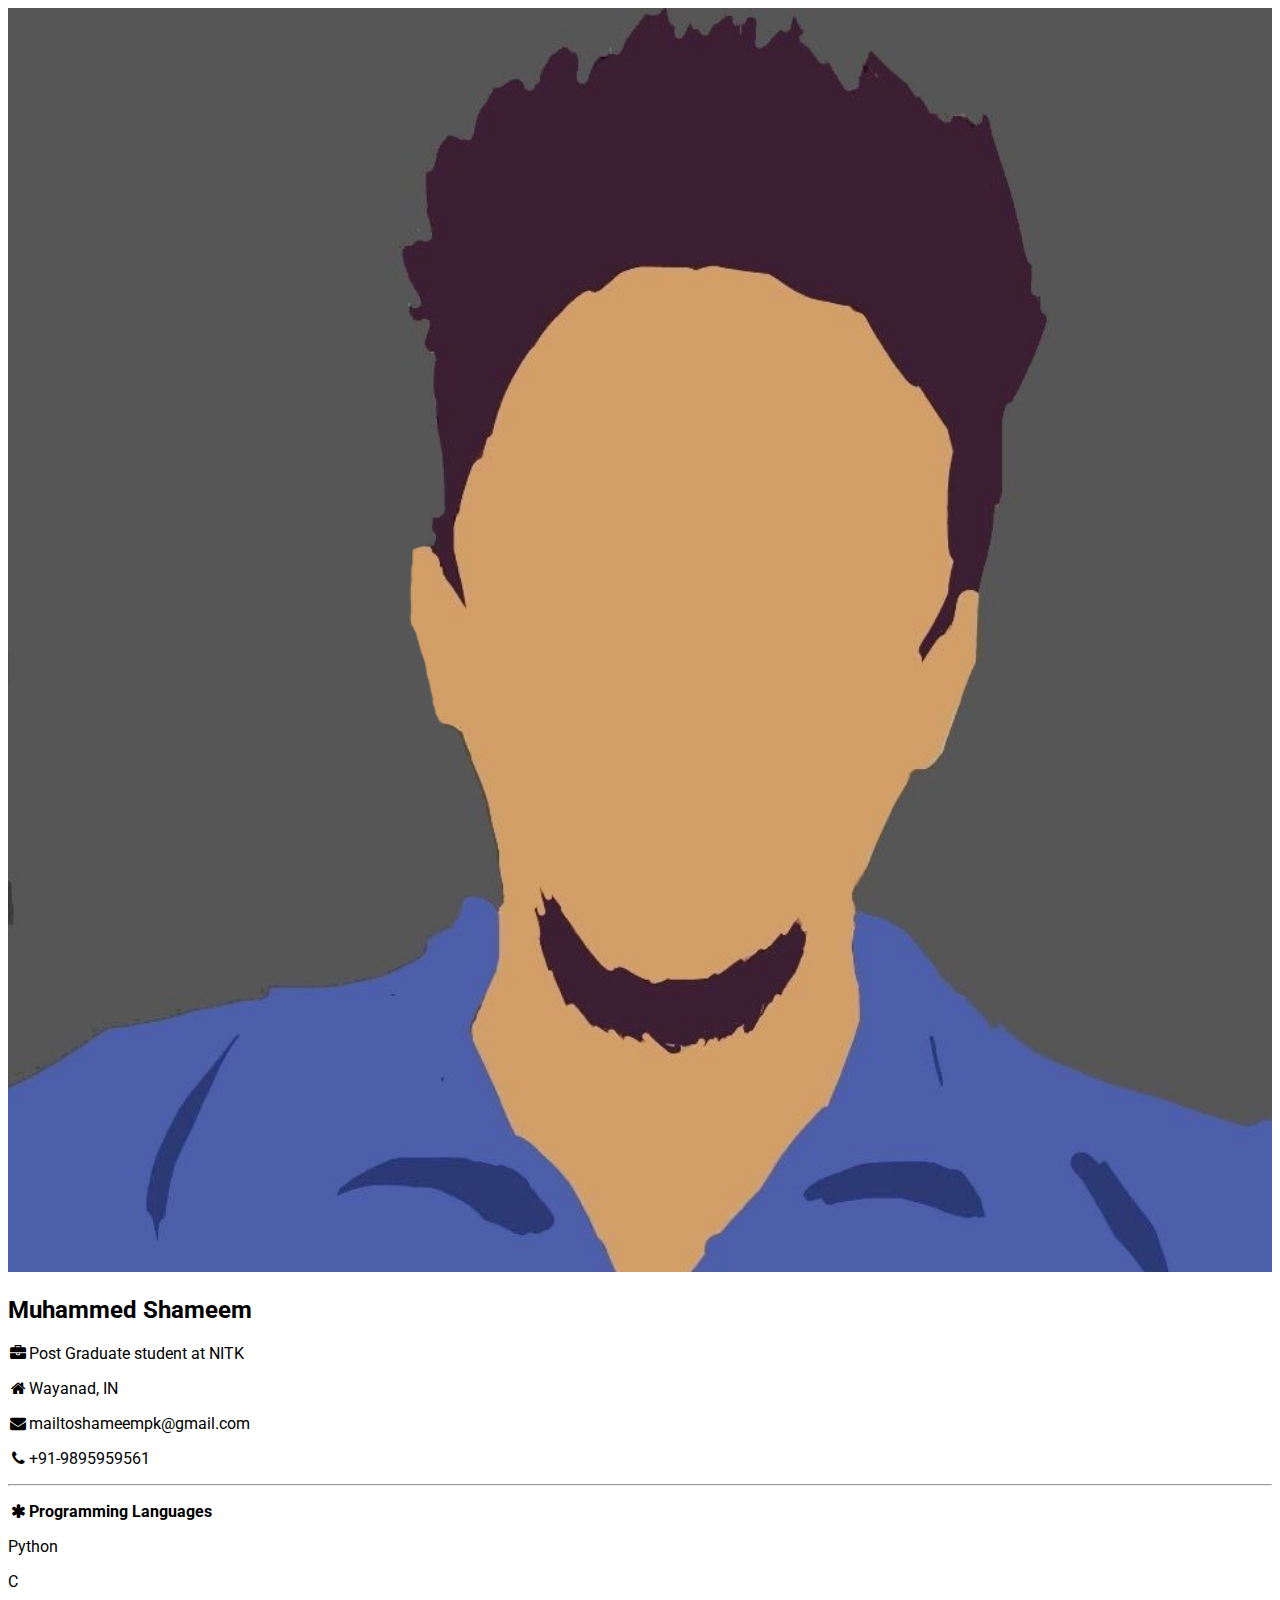
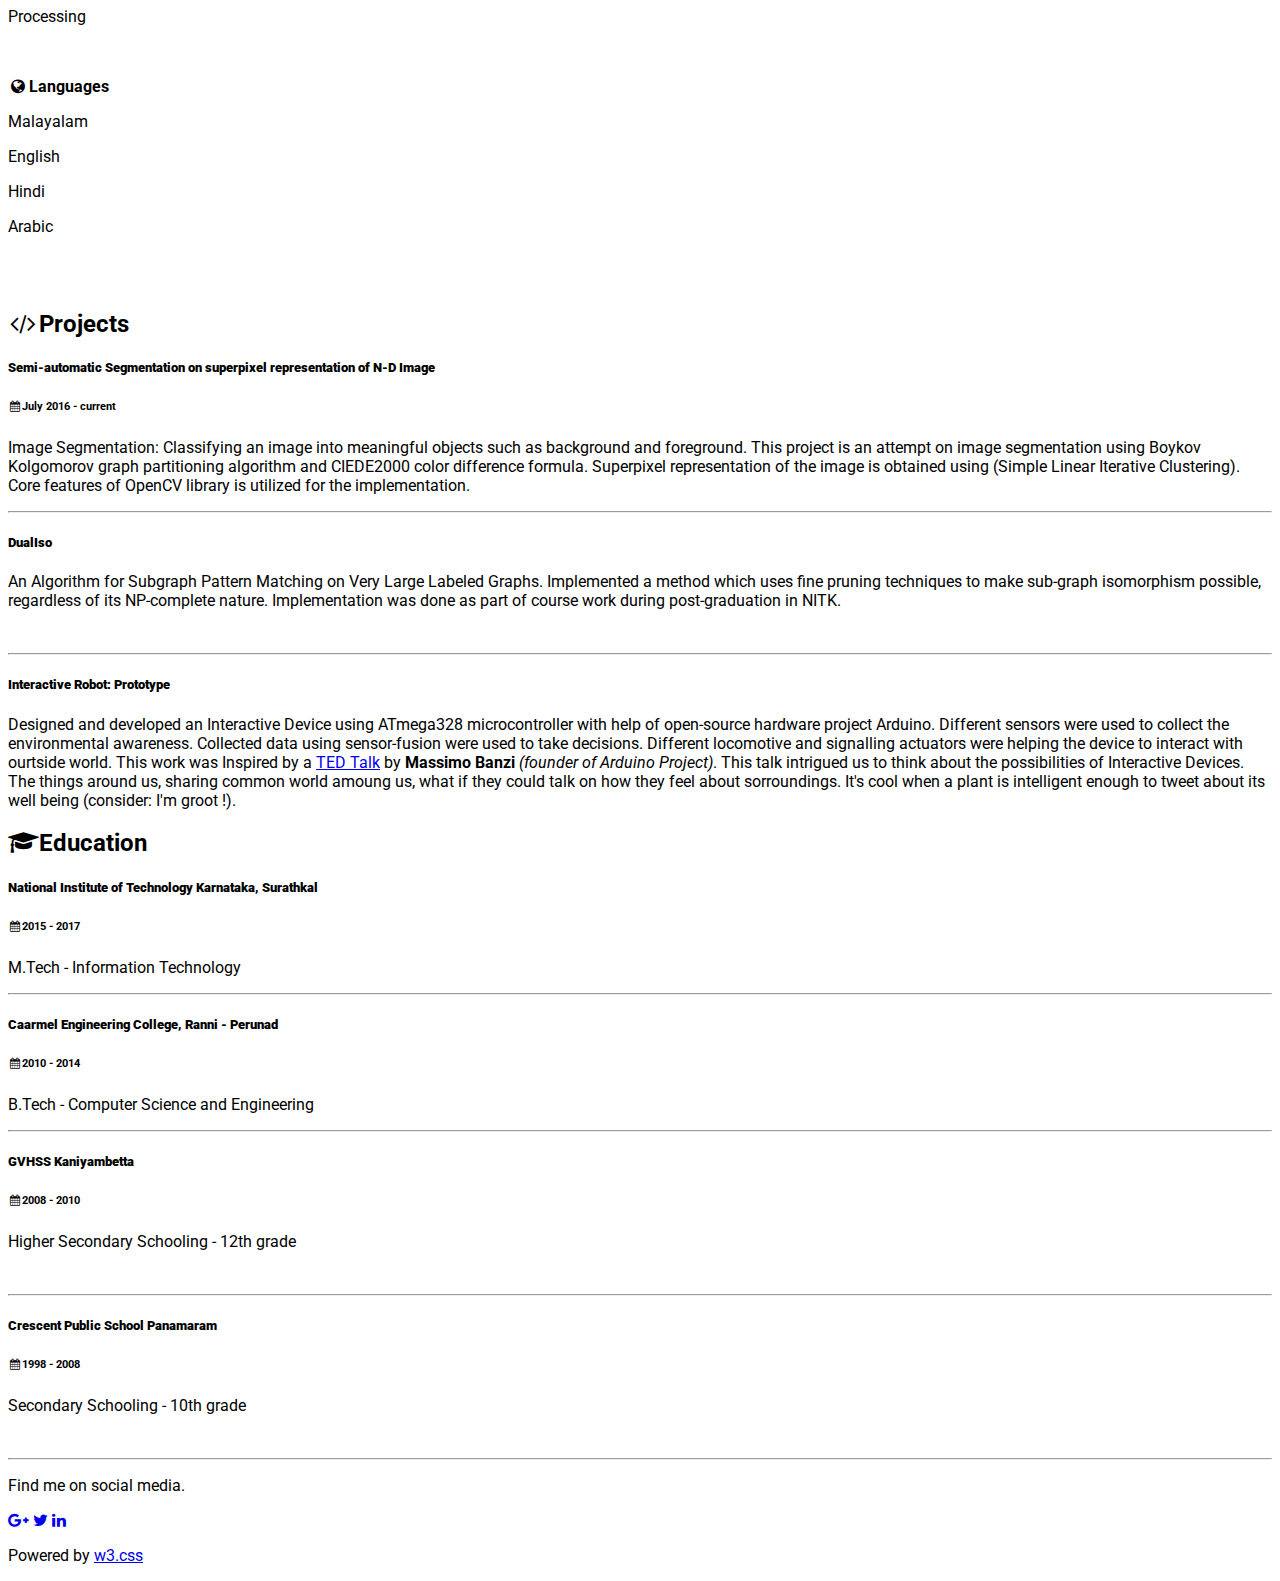
==== resume.html @ f73eeb13 "[Add] Resume Page" ====
<!DOCTYPE html>
<html>
<title>Muhammed Shameem | Curriculum vitae</title>
<meta charset="UTF-8">
<meta name="viewport" content="width=device-width, initial-scale=1">
<link rel="stylesheet" href="https://www.w3schools.com/lib/w3.css">
<link rel='stylesheet' href='https://fonts.googleapis.com/css?family=Roboto'>
<link rel="stylesheet" href="https://cdnjs.cloudflare.com/ajax/libs/font-awesome/4.7.0/css/font-awesome.min.css">
<style>
html,body,h1,h2,h3,h4,h5,h6 {font-family: "Roboto", sans-serif}
</style>
<body class="w3-light-grey">

<!-- Page Container -->
<div class="w3-content w3-margin-top" style="max-width:1400px;">

  <!-- The Grid -->
  <div class="w3-row-padding">
  
    <!-- Left Column -->
    <div class="w3-third">
    
      <div class="w3-white w3-text-grey w3-card-4">
        <div class="w3-display-container">
          <img src="images/dp.jpg" style="width:100%" alt="Avatar">
          <div class="w3-display-bottomleft w3-container w3-text-black">
            <h2>Muhammed Shameem</h2>
          </div>
        </div>
        <div class="w3-container">
          <p><i class="fa fa-briefcase fa-fw w3-margin-right w3-large w3-text-teal"></i>Post Graduate student at NITK</p>
          <p><i class="fa fa-home fa-fw w3-margin-right w3-large w3-text-teal"></i>Wayanad, IN</p>
          <p><i class="fa fa-envelope fa-fw w3-margin-right w3-large w3-text-teal"></i>mailtoshameempk@gmail.com</p>
          <p><i class="fa fa-phone fa-fw w3-margin-right w3-large w3-text-teal"></i>+91-9895959561</p>
          <hr>

          <p class="w3-large"><b><i class="fa fa-asterisk fa-fw w3-margin-right w3-text-teal"></i>Programming Languages</b></p>
          <p>Python</p>
          <div class="w3-progress-container w3-round-xlarge w3-small">
            <div class="w3-progressbar w3-round-xlarge w3-teal" style="width:90%">
              <div class="w3-center w3-text-white"></div>
            </div>
          </div>
          <p>C</p>
          <div class="w3-progress-container w3-round-xlarge w3-small">
            <div class="w3-progressbar w3-round-xlarge w3-teal" style="width:80%">
              <div class="w3-center w3-text-white"></div>
            </div>
          </div>
          <p>Processing</p>
          <div class="w3-progress-container w3-round-xlarge w3-small">
            <div class="w3-progressbar w3-round-xlarge w3-teal" style="width:75%">
              <div class="w3-center w3-text-white"></div>
            </div>
          </div>
          <!-- <p>Media</p>
          <div class="w3-progress-container w3-round-xlarge w3-small">
            <div class="w3-progressbar w3-round-xlarge w3-teal" style="width:50%">
              <div class="w3-center w3-text-white">50%</div>
            </div>
          </div> -->
          <br>

          <p class="w3-large w3-text-theme"><b><i class="fa fa-globe fa-fw w3-margin-right w3-text-teal"></i>Languages</b></p>
           <p>Malayalam</p>
          <div class="w3-progress-container w3-round-xlarge">
            <div class="w3-progressbar w3-round-xlarge w3-teal" style="width:100%"></div>
          </div>
          <p>English</p>
          <div class="w3-progress-container w3-round-xlarge">
            <div class="w3-progressbar w3-round-xlarge w3-teal" style="width:99%"></div>
          </div>
          <p>Hindi</p>
          <div class="w3-progress-container w3-round-xlarge">
            <div class="w3-progressbar w3-round-xlarge w3-teal" style="width:60%"></div>
          </div>
          <p>Arabic</p>
          <div class="w3-progress-container w3-round-xlarge">
            <div class="w3-progressbar w3-round-xlarge w3-teal" style="width:25%"></div>
          </div>
          <br>
        </div>
      </div><br>

    <!-- End Left Column -->
    </div>

    <!-- Right Column -->
    <div class="w3-twothird">
    
      <div class="w3-container w3-card-2 w3-white w3-margin-bottom">
        <h2 class="w3-text-grey w3-padding-16"><i class="fa fa-code fa-fw w3-margin-right w3-xxlarge w3-text-teal"></i>Projects</h2>
        
        <div class="w3-container">
          <h5 class="w3-opacity"><b>Semi-automatic Segmentation on superpixel representation of N-D Image </b></h5>
          <h6 class="w3-text-teal"><i class="fa fa-calendar fa-fw w3-margin-right"></i>July 2016 - current</h6>
          <p>Image Segmentation: Classifying an image into meaningful objects such as background and foreground. This project is an attempt on image segmentation using Boykov Kolgomorov graph partitioning algorithm and CIEDE2000 color difference formula. Superpixel
          representation of the image is obtained using (Simple Linear Iterative Clustering). Core features of OpenCV library is utilized for the 
          implementation. </p>
          <hr>
        </div>

        <div class="w3-container">
          <h5 class="w3-opacity"><b>DualIso </b></h5>
          <!-- <h6 class="w3-text-teal"><i class="fa fa-calendar fa-fw w3-margin-right"></i>Jun 2010 - Mar 2012</h6> -->
          <p>An Algorithm for Subgraph Pattern Matching on Very Large Labeled Graphs. Implemented a method which uses fine pruning techniques to make sub-graph isomorphism possible, regardless of its NP-complete nature. Implementation was done as part of course work during post-graduation in NITK.
        </p><br>
          <hr>
        </div>
      

        <div class="w3-container">
          <h5 class="w3-opacity"><b>Interactive Robot: Prototype</b></h5>
          <!-- <h6 class="w3-text-teal"><i class="fa fa-calendar fa-fw w3-margin-right"></i>Jan 2015 - <span class="w3-tag w3-teal w3-round">Current</span></h6> -->
          <p>Designed and developed an Interactive Device using ATmega328 microcontroller with help of open-source hardware project Arduino. Different sensors were used to collect the environmental awareness. Collected data using sensor-fusion were used to take decisions. Different locomotive and signalling actuators were helping the device to interact with ourtside world. This work was Inspired by a <a href="http://www.ted.com/talks/massimo_banzi_how_arduino_is_open_sourcing_imagination">TED Talk</a> by <b>Massimo Banzi</b><i> (founder of Arduino Project)</i>. This talk intrigued us to think about the possibilities of Interactive Devices. The things around us, sharing common world amoung us, what if they could talk on how they feel about sorroundings. It's cool when a plant is intelligent enough to tweet about its well being (consider: I'm groot !).  
      </p>
        </div>
        </div>


      <div class="w3-container w3-card-2 w3-white">
        <h2 class="w3-text-grey w3-padding-16"><i class="fa fa-graduation-cap fa-fw w3-margin-right w3-xxlarge w3-text-teal"></i>Education</h2>
        <div class="w3-container">
          <h5 class="w3-opacity"><b>National Institute of Technology Karnataka, Surathkal</b></h5>
          <h6 class="w3-text-teal"><i class="fa fa-calendar fa-fw w3-margin-right"></i>2015 - 2017</h6>
          <p>M.Tech - Information Technology</p>
          <hr>
        </div>
        <div class="w3-container">
          <h5 class="w3-opacity"><b>Caarmel Engineering College, Ranni - Perunad</b></h5>
          <h6 class="w3-text-teal"><i class="fa fa-calendar fa-fw w3-margin-right"></i>2010 - 2014</h6>
          <p>B.Tech - Computer Science and Engineering</p>
          <hr>
        </div>
        <div class="w3-container">
          <h5 class="w3-opacity"><b>GVHSS Kaniyambetta</b></h5>
          <h6 class="w3-text-teal"><i class="fa fa-calendar fa-fw w3-margin-right"></i>2008 - 2010</h6>
          <p>Higher Secondary Schooling - 12th grade</p><br>
          <hr>
        </div>
        <div class="w3-container">
          <h5 class="w3-opacity"><b>Crescent Public School Panamaram</b></h5>
          <h6 class="w3-text-teal"><i class="fa fa-calendar fa-fw w3-margin-right"></i>1998 - 2008</h6>
          <p>Secondary Schooling - 10th grade</p><br>
          <hr>
        </div>

      </div>

    <!-- End Right Column -->
    </div>
    
  <!-- End Grid -->
  </div>
  
  <!-- End Page Container -->
</div>

<footer class="w3-container w3-teal w3-center w3-margin-top">
  <p>Find me on social media.</p>
  <!-- <i class="fa fa-facebook-official w3-hover-text-indigo w3-large"></i> -->
  <!-- <i class="fa fa-instagram w3-hover-text-purple w3-large"></i> -->
  <!-- <i class="fa fa-snapchat w3-hover-text-yellow w3-large"></i> -->
  <!-- <i class="fa fa-pinterest-p w3-hover-text-red w3-large"></i> -->

  <a href="https://plus.google.com/u/0/+MuhammedShameemPK"><i class="fa fa-google-plus w3-hover-text-light-blue w3-large"></i></a>
  <a href="https://twitter.com/shamem0"><i class="fa fa-twitter w3-hover-text-light-blue w3-large"></i></a>
  <a href="https://www.linkedin.com/in/muhammed-shameem-64466234"><i class="fa fa-linkedin w3-hover-text-indigo w3-large"></i></a>
  <p>Powered by <a href="https://www.w3schools.com/w3css/default.asp" target="_blank">w3.css</a></p>
</footer>

</body>
</html>
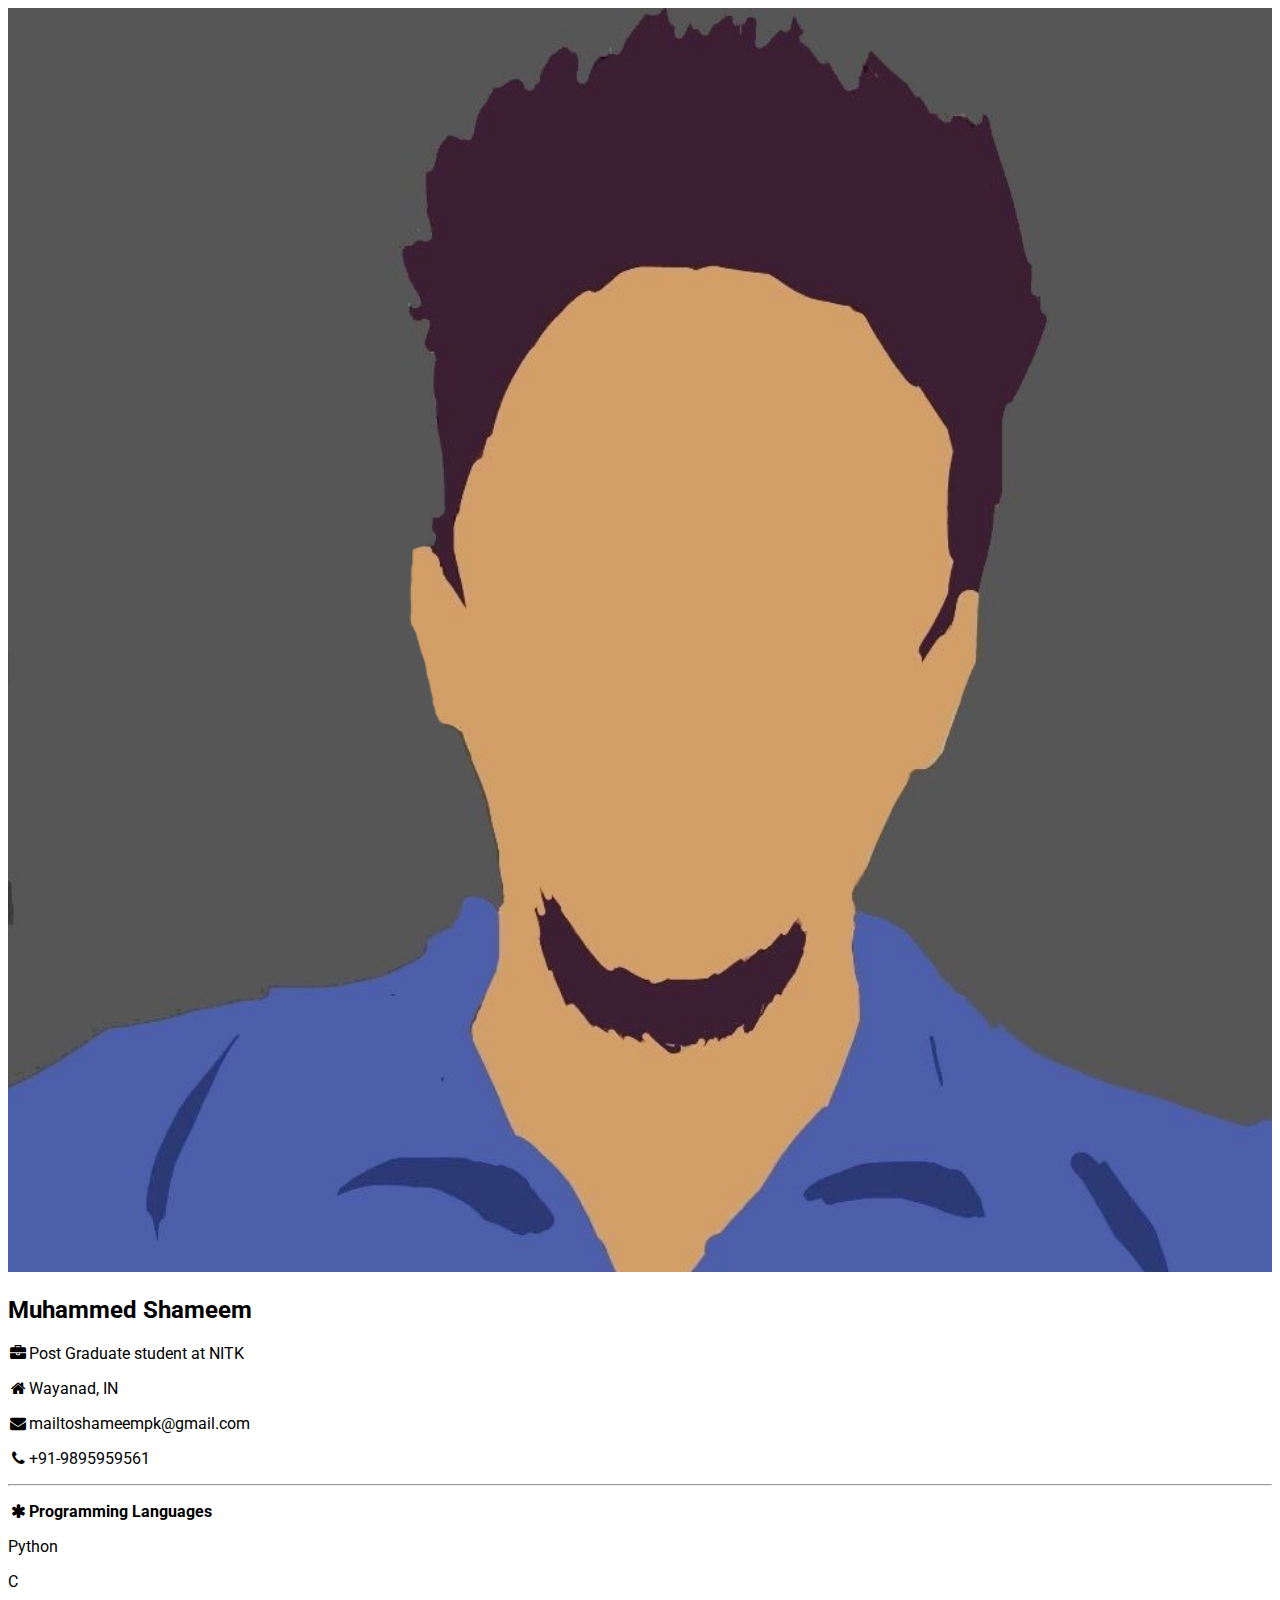
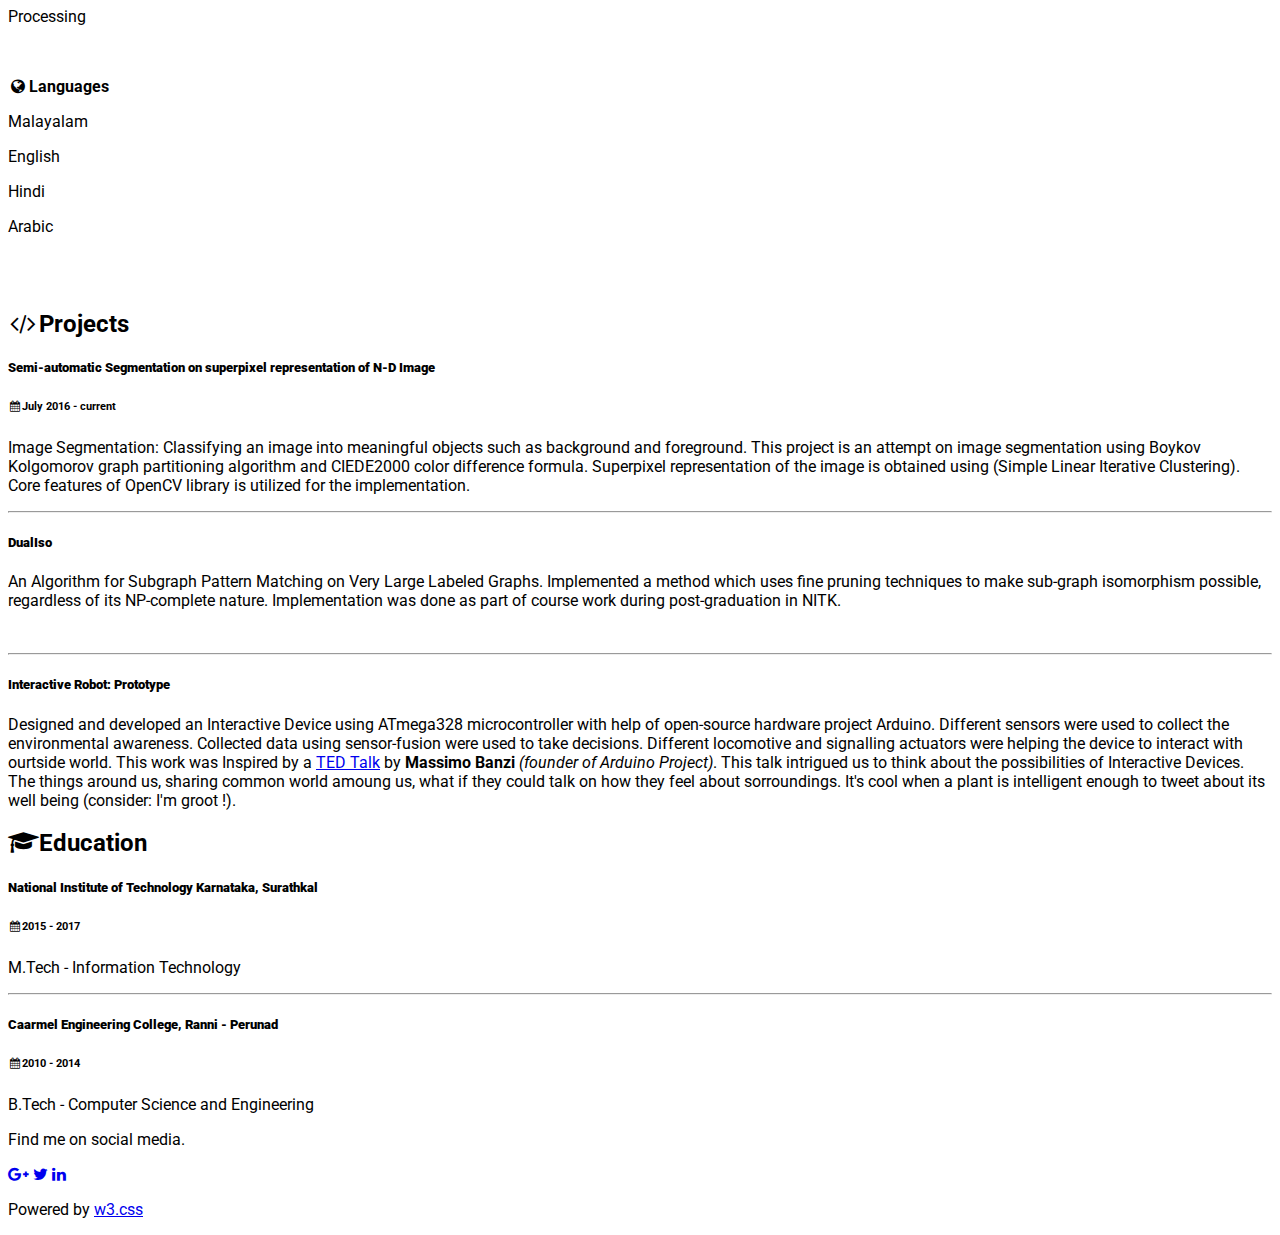
==== commit 90e114cd: "[Edit] removes school education details" ====
--- a/resume.html
+++ b/resume.html
@@ -130,19 +130,8 @@
           <h5 class="w3-opacity"><b>Caarmel Engineering College, Ranni - Perunad</b></h5>
           <h6 class="w3-text-teal"><i class="fa fa-calendar fa-fw w3-margin-right"></i>2010 - 2014</h6>
           <p>B.Tech - Computer Science and Engineering</p>
-          <hr>
+          <!-- <hr> -->
         </div>
-        <div class="w3-container">
-          <h5 class="w3-opacity"><b>GVHSS Kaniyambetta</b></h5>
-          <h6 class="w3-text-teal"><i class="fa fa-calendar fa-fw w3-margin-right"></i>2008 - 2010</h6>
-          <p>Higher Secondary Schooling - 12th grade</p><br>
-          <hr>
-        </div>
-        <div class="w3-container">
-          <h5 class="w3-opacity"><b>Crescent Public School Panamaram</b></h5>
-          <h6 class="w3-text-teal"><i class="fa fa-calendar fa-fw w3-margin-right"></i>1998 - 2008</h6>
-          <p>Secondary Schooling - 10th grade</p><br>
-          <hr>
         </div>
 
       </div>
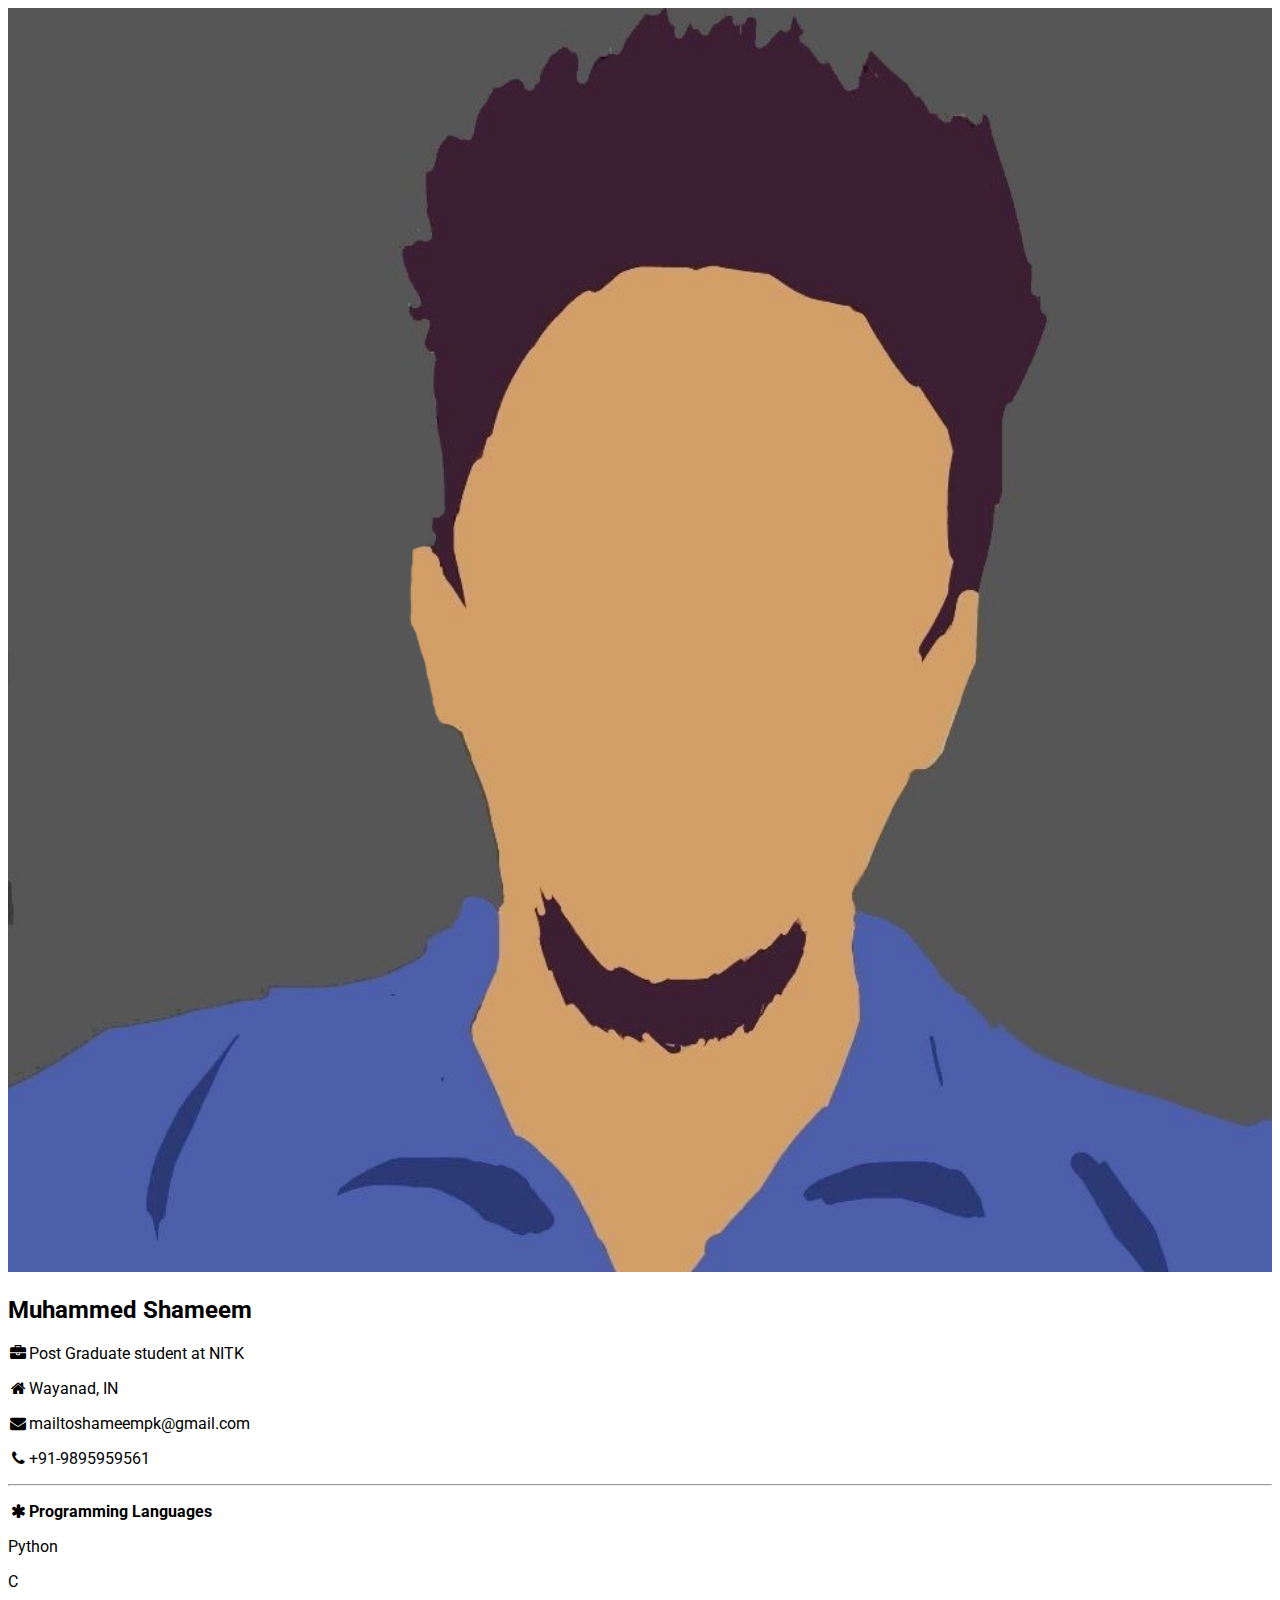
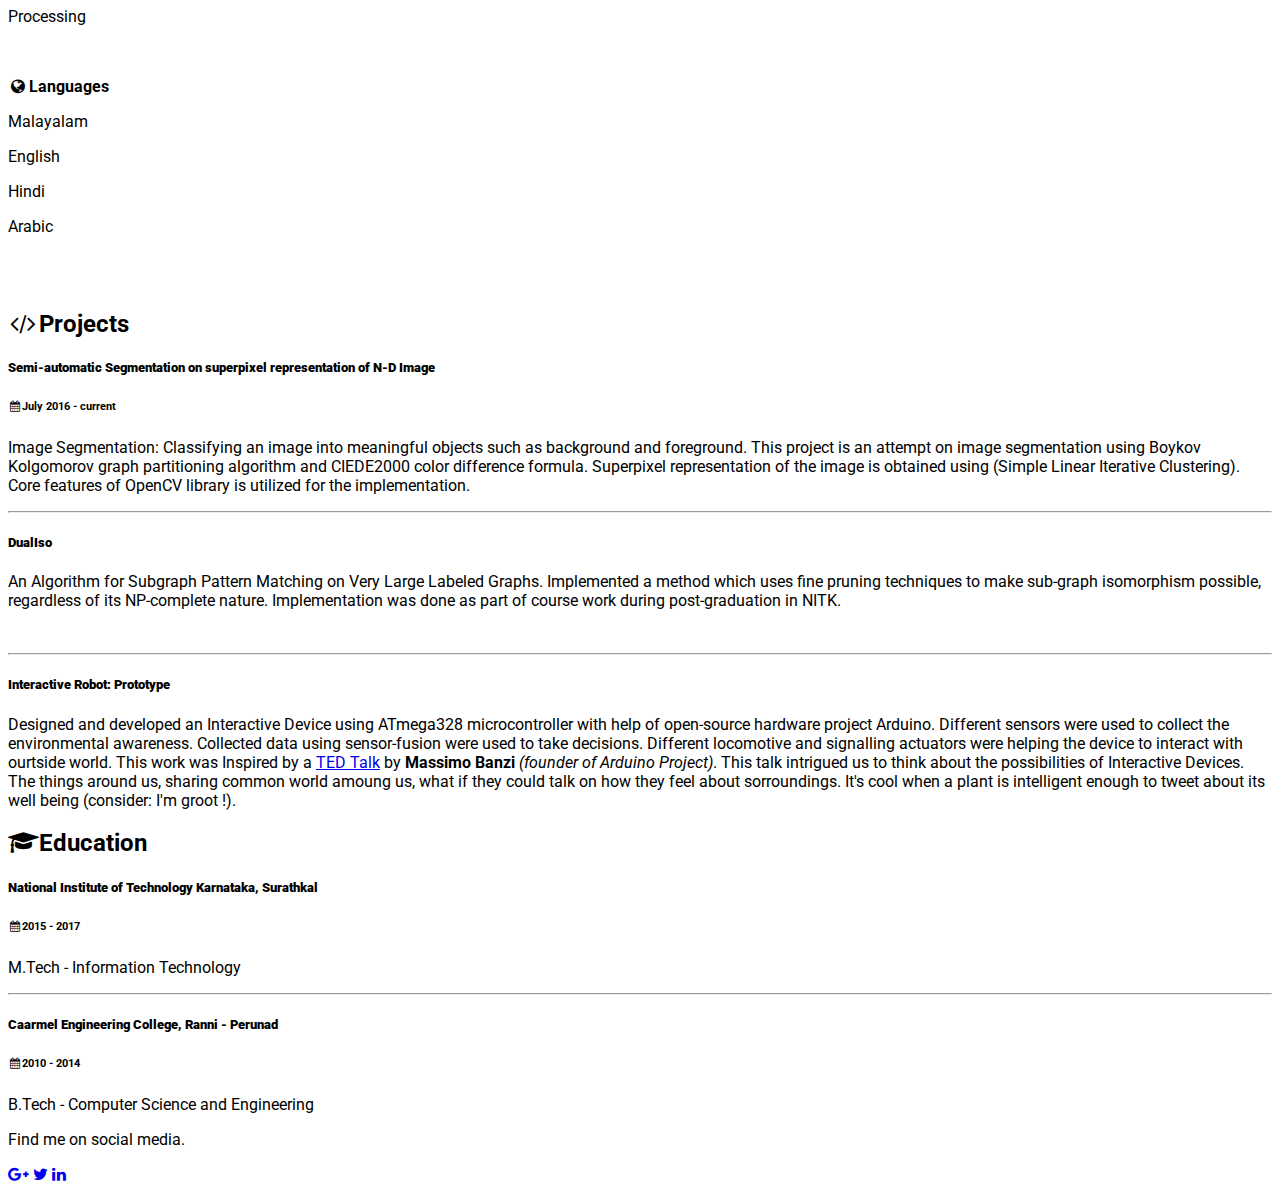
==== commit 16fb33e4: "[Add] New index page" ====
--- a/resume.html
+++ b/resume.html
@@ -152,10 +152,10 @@
   <!-- <i class="fa fa-snapchat w3-hover-text-yellow w3-large"></i> -->
   <!-- <i class="fa fa-pinterest-p w3-hover-text-red w3-large"></i> -->
 
-  <a href="https://plus.google.com/u/0/+MuhammedShameemPK"><i class="fa fa-google-plus w3-hover-text-light-blue w3-large"></i></a>
+  <a href="https://plus.google.com/u/0/+MuhammedShameemPK"><i class="fa fa-google-plus w3-hover-text-light-red w3-large"></i></a>
   <a href="https://twitter.com/shamem0"><i class="fa fa-twitter w3-hover-text-light-blue w3-large"></i></a>
   <a href="https://www.linkedin.com/in/muhammed-shameem-64466234"><i class="fa fa-linkedin w3-hover-text-indigo w3-large"></i></a>
-  <p>Powered by <a href="https://www.w3schools.com/w3css/default.asp" target="_blank">w3.css</a></p>
+  <!-- <p>Powered by <a href="https://www.w3schools.com/w3css/default.asp" target="_blank">w3.css</a></p> -->
 </footer>
 
 </body>
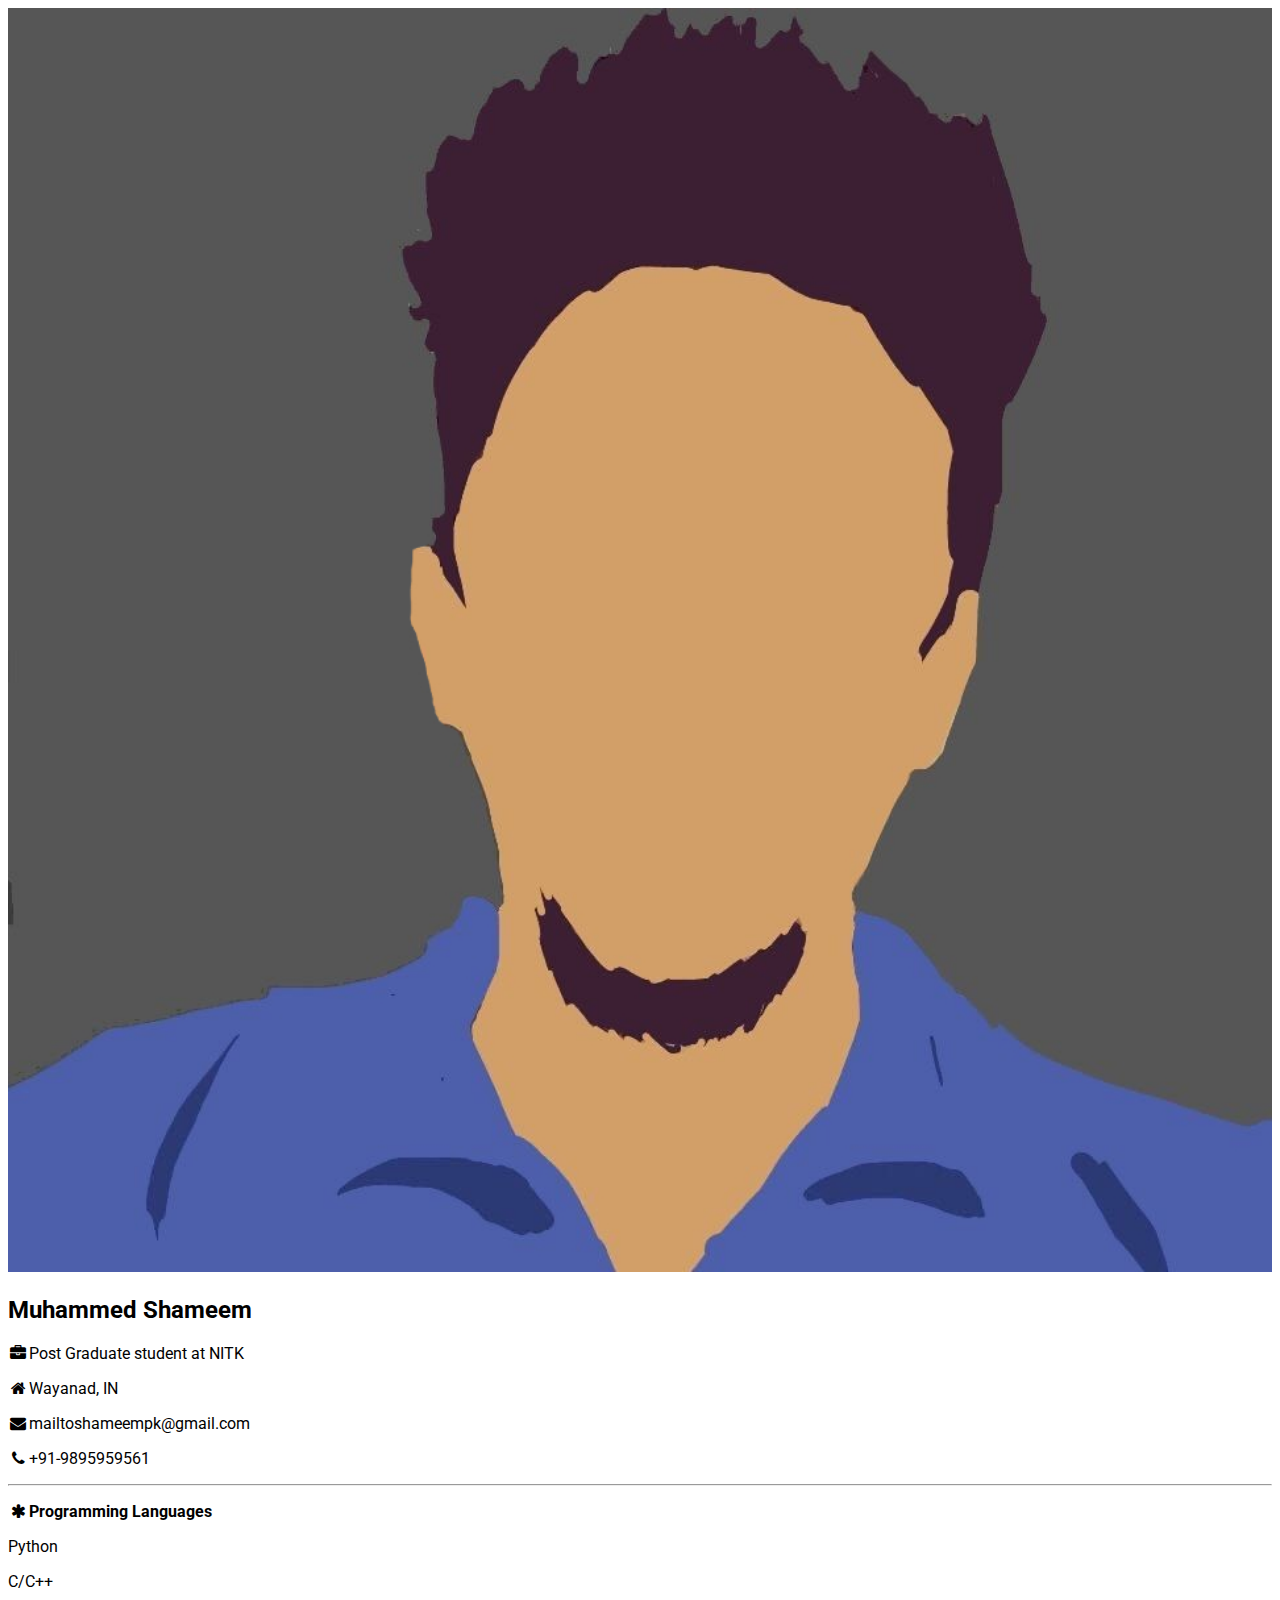
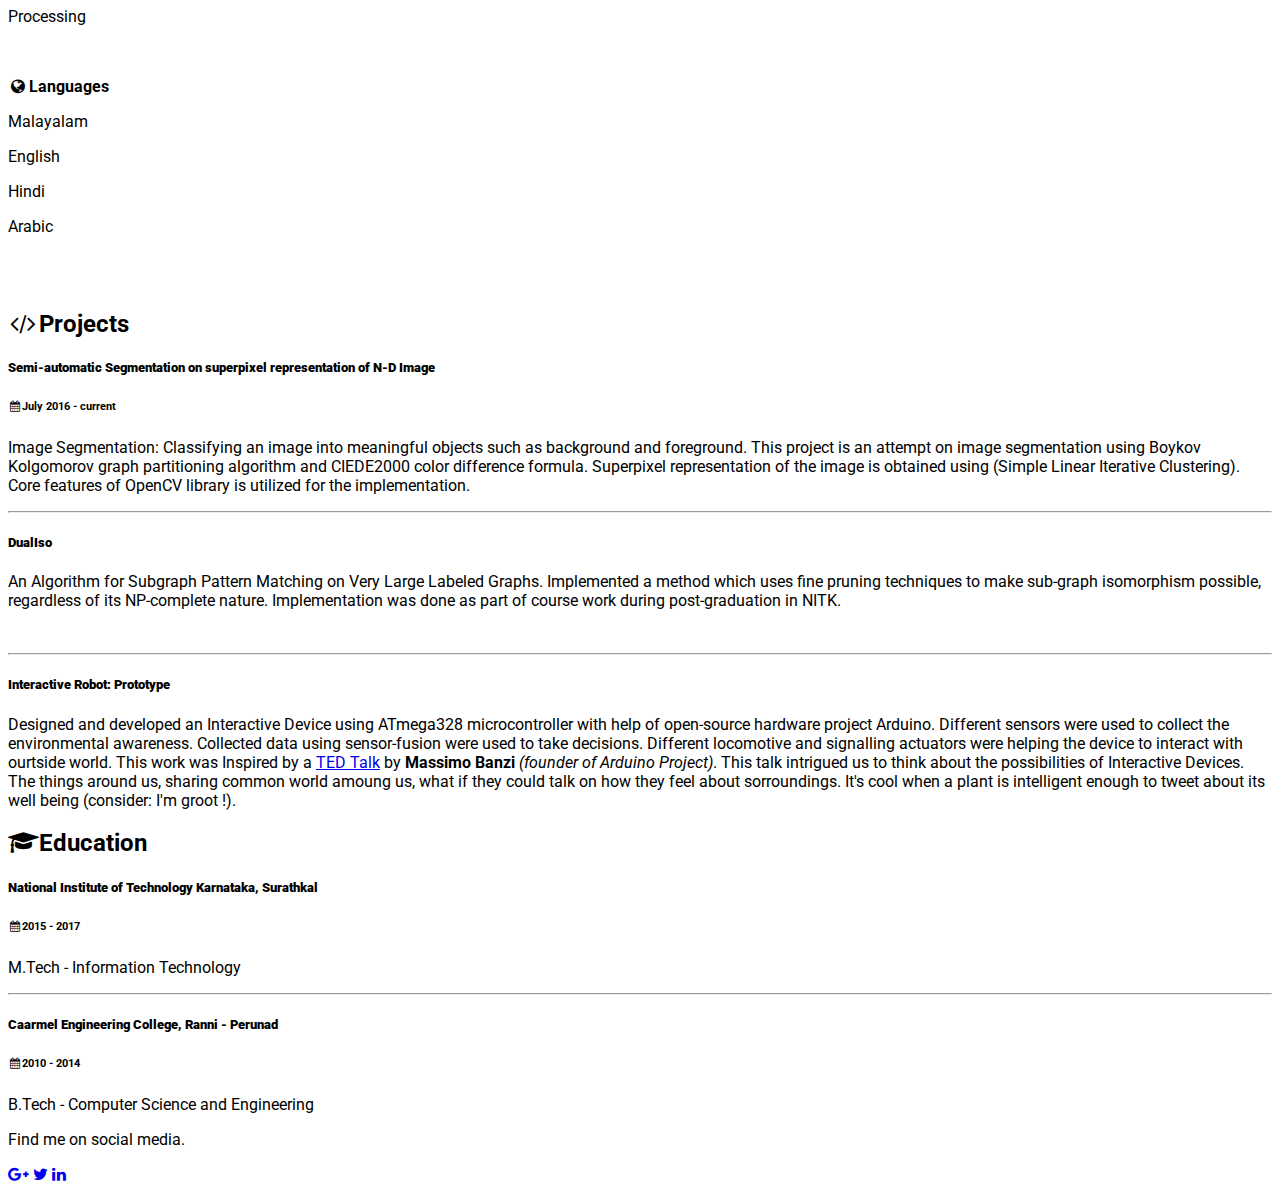
==== commit 2d697c90: "Info updation" ====
--- a/resume.html
+++ b/resume.html
@@ -41,7 +41,7 @@
               <div class="w3-center w3-text-white"></div>
             </div>
           </div>
-          <p>C</p>
+          <p>C/C++</p>
           <div class="w3-progress-container w3-round-xlarge w3-small">
             <div class="w3-progressbar w3-round-xlarge w3-teal" style="width:80%">
               <div class="w3-center w3-text-white"></div>
